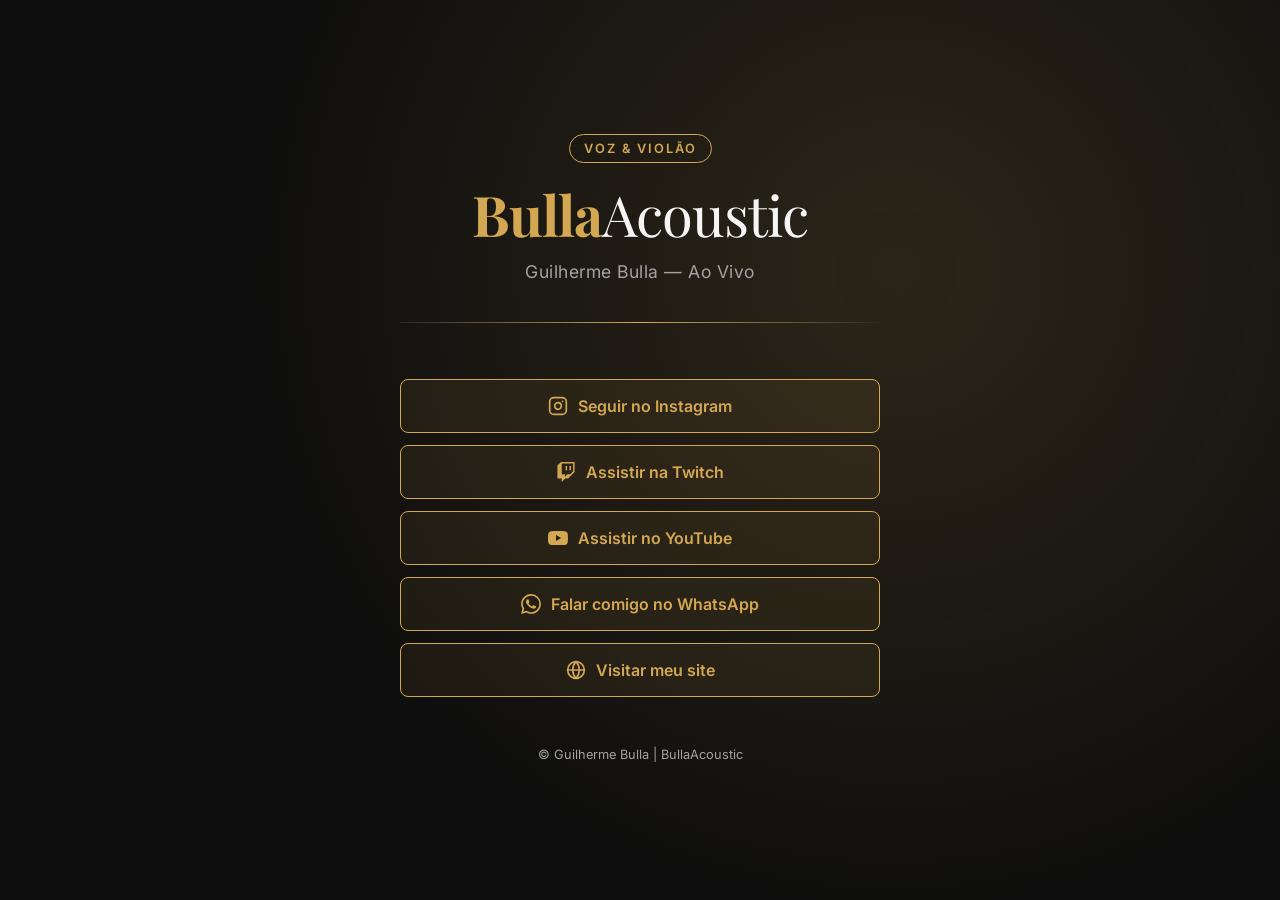
==== conecte-se.html @ bfd99387 "Update conecte-se.html" ====
<!DOCTYPE html>
<html lang="pt-BR">
<head>
    <meta charset="UTF-8">
    <meta name="viewport" content="width=device-width, initial-scale=1.0">
    <meta name="theme-color" content="#0f0f0f">
    <title>Conecte-se | Guilherme Bulla — Ao Vivo</title>
    <meta name="description" content="Conecte-se com Guilherme Bulla — Instagram, Twitch, YouTube, WhatsApp e site oficial.">
    <link rel="icon" href="data:image/svg+xml,<svg xmlns='http://www.w3.org/2000/svg' viewBox='0 0 100 100'><rect width='100' height='100' rx='20' fill='%230f0f0f'/><text x='50' y='75' font-family='Playfair Display,serif' font-size='72' font-weight='700' fill='%23d4a853' text-anchor='middle'>B</text></svg>">
    <meta property="og:title" content="BullaAcoustic — Conecte-se com Guilherme Bulla">
    <meta property="og:description" content="Instagram, Twitch, YouTube, WhatsApp e site oficial. Ao Vivo.">
    <meta property="og:type" content="website">
    <meta property="og:url" content="https://guilhermebulla.github.io/conecte-se.html">
    <link rel="preconnect" href="https://fonts.googleapis.com">
    <link rel="preconnect" href="https://fonts.gstatic.com" crossorigin>
    <link href="https://fonts.googleapis.com/css2?family=Inter:wght@300;400;500;600&family=Playfair+Display:wght@400;500;600;700&display=swap" rel="stylesheet">
    <style>
        :root {
            --bg: #0f0f0f;
            --bg-elevated: #171717;
            --text: #f5f5f5;
            --text-muted: #a3a3a3;
            --gold: #d4a853;
            --gold-hover: #b88d3e;
            --gold-soft: rgba(212, 168, 83, 0.12);
            --border: #2a2a2a;
        }
        * {
            margin: 0;
            padding: 0;
            box-sizing: border-box;
        }
        html {
            scroll-behavior: smooth;
        }
        body {
            font-family: 'Inter', sans-serif;
            background-color: var(--bg);
            color: var(--text);
            min-height: 100vh;
            display: flex;
            align-items: center;
            justify-content: center;
            padding: 24px;
            -webkit-font-smoothing: antialiased;
            position: relative;
            overflow-x: hidden;
        }
        body::before {
            content: '';
            position: fixed;
            top: 0;
            left: 0;
            width: 100%;
            height: 100%;
            background: radial-gradient(circle at 70% 30%, rgba(212, 168, 83, 0.15), transparent 60%);
            pointer-events: none;
            z-index: -1;
        }
        .container {
            width: 100%;
            max-width: 480px;
            text-align: center;
            animation: fadeInUp 0.6s ease-out;
        }
        @keyframes fadeInUp {
            from {
                opacity: 0;
                transform: translateY(20px);
            }
            to {
                opacity: 1;
                transform: translateY(0);
            }
        }
        header {
            margin-bottom: 56px;
            padding-bottom: 40px;
            border-bottom: 1px solid var(--border);
            position: relative;
        }
        header::after {
            content: '';
            position: absolute;
            bottom: -1px;
            left: 0;
            right: 0;
            height: 1px;
            background: linear-gradient(to right, transparent 0%, var(--gold) 50%, transparent 100%);
        }
        .hero-tag {
            display: inline-block;
            color: var(--gold);
            font-size: 0.8rem;
            font-weight: 600;
            letter-spacing: 2px;
            text-transform: uppercase;
            margin-bottom: 20px;
            border: 1px solid var(--gold);
            padding: 6px 14px;
            border-radius: 100px;
        }
        .logo {
            font-family: 'Playfair Display', serif;
            font-size: clamp(2.5rem, 8vw, 3.5rem);
            font-weight: 700;
            letter-spacing: -1px;
            margin-bottom: 16px;
            color: var(--gold);
            line-height: 1.1;
        }
        .logo span {
            color: var(--text);
            font-weight: 400;
        }
        .tagline {
            font-family: 'Inter', sans-serif;
            font-size: 1.1rem;
            color: var(--text-muted);
            font-weight: 400;
            letter-spacing: 0.5px;
        }
        .buttons {
            display: flex;
            flex-direction: column;
            gap: 12px;
            margin-bottom: 48px;
        }
        .btn {
            display: flex;
            align-items: center;
            justify-content: center;
            gap: 10px;
            padding: 16px 24px;
            border-radius: 8px;
            text-decoration: none;
            font-size: 1rem;
            font-weight: 600;
            transition: all 0.3s cubic-bezier(0.34, 1.56, 0.64, 1);
            border: 1.5px solid var(--gold);
            background: rgba(212, 168, 83, 0.08);
            color: var(--gold);
            cursor: pointer;
            position: relative;
            overflow: hidden;
        }
        .btn svg {
            width: 20px;
            height: 20px;
            flex-shrink: 0;
        }
        .btn::before {
            content: '';
            position: absolute;
            top: 50%;
            left: 50%;
            width: 0;
            height: 0;
            border-radius: 50%;
            background: rgba(212, 168, 83, 0.3);
            transform: translate(-50%, -50%);
            pointer-events: none;
        }
        .btn:active::before {
            animation: ripple 0.6s ease-out;
        }
        @keyframes ripple {
            to {
                width: 300px;
                height: 300px;
                opacity: 0;
            }
        }
        .btn:hover {
            background: rgba(212, 168, 83, 0.15);
            transform: translateY(-3px);
            box-shadow: 0 4px 12px rgba(0, 0, 0, 0.3);
            border-color: var(--gold-hover);
        }
        .btn:active {
            transform: translateY(-2px);
        }
        .btn:focus-visible {
            outline: 2px solid var(--gold);
            outline-offset: 3px;
        }
        footer {
            font-size: 0.8rem;
            color: var(--text-muted);
            opacity: 0.7;
            line-height: 1.6;
            animation: fadeInUp 0.8s ease-out 0.2s both;
        }

        /* === MOBILE 480px === */
        @media (max-width: 480px) {
            body {
                padding: 5vh 16px 16px;
                align-items: flex-start;
            }
            .container {
                max-width: 100%;
            }
            .logo {
                font-size: clamp(2.5rem, 8vw, 3.25rem);
            }
            .tagline {
                font-size: 0.95rem;
            }
            .btn {
                padding: 14px 20px;
                font-size: 0.95rem;
            }
            header {
                margin-bottom: 32px;
                padding-bottom: 24px;
            }
            .buttons {
                margin-bottom: 28px;
            }
        }

        /* === MOBILE 320px === */
        @media (max-width: 320px) {
            body {
                padding: 4vh 12px 12px;
            }
            .logo {
                font-size: 2.25rem;
            }
            .hero-tag {
                font-size: 0.7rem;
                padding: 5px 12px;
            }
            .tagline {
                font-size: 0.85rem;
            }
            .btn {
                padding: 12px 16px;
                font-size: 0.9rem;
            }
            header {
                margin-bottom: 24px;
                padding-bottom: 20px;
            }
            .buttons {
                margin-bottom: 20px;
            }
        }
    </style>
</head>
<body>
    <main class="container">
        <header>
            <div class="hero-tag">Voz &amp; Violão</div>
            <h1 class="logo">Bulla<span>Acoustic</span></h1>
            <p class="tagline">Guilherme Bulla — Ao Vivo</p>
        </header>
        <nav class="buttons" aria-label="Redes sociais e contato">
            <a href="https://instagram.com/guilhermebulla" class="btn" target="_blank" rel="noopener noreferrer">
                <svg aria-hidden="true" viewBox="0 0 24 24" fill="none" stroke="currentColor" stroke-width="2" stroke-linecap="round" stroke-linejoin="round"><rect x="2" y="2" width="20" height="20" rx="5" ry="5"/><path d="M16 11.37A4 4 0 1 1 12.63 8 4 4 0 0 1 16 11.37z"/><line x1="17.5" y1="6.5" x2="17.51" y2="6.5"/></svg>
                Seguir no Instagram
            </a>
            <a href="https://twitch.tv/bullaacoustic" class="btn" target="_blank" rel="noopener noreferrer">
                <svg aria-hidden="true" viewBox="0 0 24 24" fill="currentColor"><path d="M11.571 4.714h1.715v5.143H11.57zm4.715 0H18v5.143h-1.714zM6 0L1.714 4.286v15.428h5.143V24l4.286-4.286h3.428L22.286 12V0zm14.571 11.143l-3.428 3.428h-3.429l-3 3v-3H6.857V1.714h13.714z"/></svg>
                Assistir na Twitch
            </a>
            <a href="https://youtube.com/user/MrGuilhermeBulla" class="btn" target="_blank" rel="noopener noreferrer">
                <svg aria-hidden="true" viewBox="0 0 24 24" fill="currentColor"><path d="M23.498 6.186a3.016 3.016 0 0 0-2.122-2.136C19.505 3.545 12 3.545 12 3.545s-7.505 0-9.377.505A3.017 3.017 0 0 0 .502 6.186C0 8.07 0 12 0 12s0 3.93.502 5.814a3.016 3.016 0 0 0 2.122 2.136c1.871.505 9.376.505 9.376.505s7.505 0 9.377-.505a3.015 3.015 0 0 0 2.122-2.136C24 15.93 24 12 24 12s0-3.93-.502-5.814zM9.545 15.568V8.432L15.818 12l-6.273 3.568z"/></svg>
                Assistir no YouTube
            </a>
            <a href="https://wa.me/5551984440402" class="btn" target="_blank" rel="noopener noreferrer">
                <svg aria-hidden="true" viewBox="0 0 24 24" fill="currentColor"><path d="M17.472 14.382c-.297-.149-1.758-.867-2.03-.967-.273-.099-.471-.148-.67.15-.197.297-.767.966-.94 1.164-.173.199-.347.223-.644.075-.297-.15-1.255-.463-2.39-1.475-.883-.788-1.48-1.761-1.653-2.059-.173-.297-.018-.458.13-.606.134-.133.298-.347.446-.52.149-.174.198-.298.298-.497.099-.198.05-.371-.025-.52-.075-.149-.669-1.612-.916-2.207-.242-.579-.487-.5-.669-.51-.173-.008-.371-.01-.57-.01-.198 0-.52.074-.792.372-.272.297-1.04 1.016-1.04 2.479 0 1.462 1.065 2.875 1.213 3.074.149.198 2.096 3.2 5.077 4.487.709.306 1.262.489 1.694.625.712.227 1.36.195 1.871.118.571-.085 1.758-.719 2.006-1.413.248-.694.248-1.289.173-1.413-.074-.124-.272-.198-.57-.347m-5.421 7.403h-.004a9.87 9.87 0 0 1-5.031-1.378l-.361-.214-3.741.982.998-3.648-.235-.374a9.86 9.86 0 0 1-1.51-5.26c.001-5.45 4.436-9.884 9.888-9.884 2.64 0 5.122 1.03 6.988 2.898a9.825 9.825 0 0 1 2.893 6.994c-.003 5.45-4.437 9.884-9.885 9.884m8.413-18.297A11.815 11.815 0 0 0 12.05 0C5.495 0 .16 5.335.157 11.892c0 2.096.547 4.142 1.588 5.945L.057 24l6.305-1.654a11.882 11.882 0 0 0 5.683 1.448h.005c6.554 0 11.89-5.335 11.893-11.893a11.821 11.821 0 0 0-3.48-8.413Z"/></svg>
                Falar comigo no WhatsApp
            </a>
            <a href="https://guilhermebulla.github.io" class="btn" target="_blank" rel="noopener noreferrer">
                <svg aria-hidden="true" viewBox="0 0 24 24" fill="none" stroke="currentColor" stroke-width="2" stroke-linecap="round" stroke-linejoin="round"><circle cx="12" cy="12" r="10"/><line x1="2" y1="12" x2="22" y2="12"/><path d="M12 2a15.3 15.3 0 0 1 4 10 15.3 15.3 0 0 1-4 10 15.3 15.3 0 0 1-4-10 15.3 15.3 0 0 1 4-10z"/></svg>
                Visitar meu site
            </a>
        </nav>
        <footer>
            <p>© Guilherme Bulla | BullaAcoustic</p>
        </footer>
    </main>
</body>
</html>
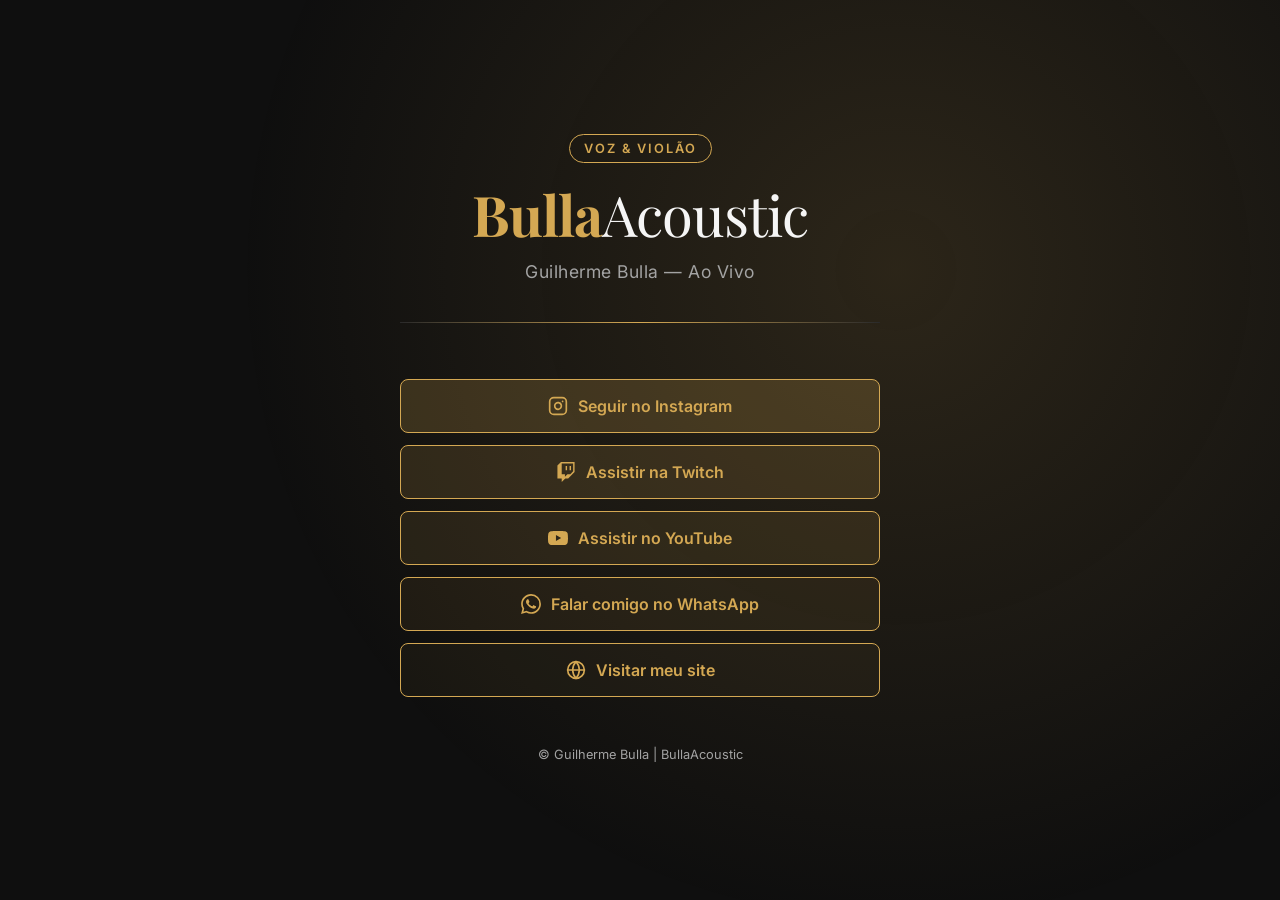
==== commit 176bdde9: "Update conecte-se.html" ====
--- a/conecte-se.html
+++ b/conecte-se.html
@@ -4,6 +4,7 @@
     <meta charset="UTF-8">
     <meta name="viewport" content="width=device-width, initial-scale=1.0">
     <meta name="theme-color" content="#0f0f0f">
+    <meta name="robots" content="noindex, follow">
     <title>Conecte-se | Guilherme Bulla — Ao Vivo</title>
     <meta name="description" content="Conecte-se com Guilherme Bulla — Instagram, Twitch, YouTube, WhatsApp e site oficial.">
     <link rel="icon" href="data:image/svg+xml,<svg xmlns='http://www.w3.org/2000/svg' viewBox='0 0 100 100'><rect width='100' height='100' rx='20' fill='%230f0f0f'/><text x='50' y='75' font-family='Playfair Display,serif' font-size='72' font-weight='700' fill='%23d4a853' text-anchor='middle'>B</text></svg>">
@@ -11,6 +12,10 @@
     <meta property="og:description" content="Instagram, Twitch, YouTube, WhatsApp e site oficial. Ao Vivo.">
     <meta property="og:type" content="website">
     <meta property="og:url" content="https://guilhermebulla.github.io/conecte-se.html">
+    <meta property="og:image" content="https://guilhermebulla.github.io/og-image.png">
+    <meta property="og:image:width" content="1200">
+    <meta property="og:image:height" content="630">
+    <meta property="og:image:alt" content="BullaAcoustic — Guilherme Bulla">
     <link rel="preconnect" href="https://fonts.googleapis.com">
     <link rel="preconnect" href="https://fonts.gstatic.com" crossorigin>
     <link href="https://fonts.googleapis.com/css2?family=Inter:wght@300;400;500;600&family=Playfair+Display:wght@400;500;600;700&display=swap" rel="stylesheet">
@@ -184,6 +189,11 @@
             outline: 2px solid var(--gold);
             outline-offset: 3px;
         }
+        .buttons .btn:nth-child(1) { background: rgba(212, 168, 83, 0.20); }
+        .buttons .btn:nth-child(2) { background: rgba(212, 168, 83, 0.15); }
+        .buttons .btn:nth-child(3) { background: rgba(212, 168, 83, 0.11); }
+        .buttons .btn:nth-child(4) { background: rgba(212, 168, 83, 0.08); }
+        .buttons .btn:nth-child(5) { background: rgba(212, 168, 83, 0.05); }
         footer {
             font-size: 0.8rem;
             color: var(--text-muted);
@@ -191,7 +201,6 @@
             line-height: 1.6;
             animation: fadeInUp 0.8s ease-out 0.2s both;
         }
-
         /* === MOBILE 480px === */
         @media (max-width: 480px) {
             body {
@@ -219,7 +228,6 @@
                 margin-bottom: 28px;
             }
         }
-
         /* === MOBILE 320px === */
         @media (max-width: 320px) {
             body {
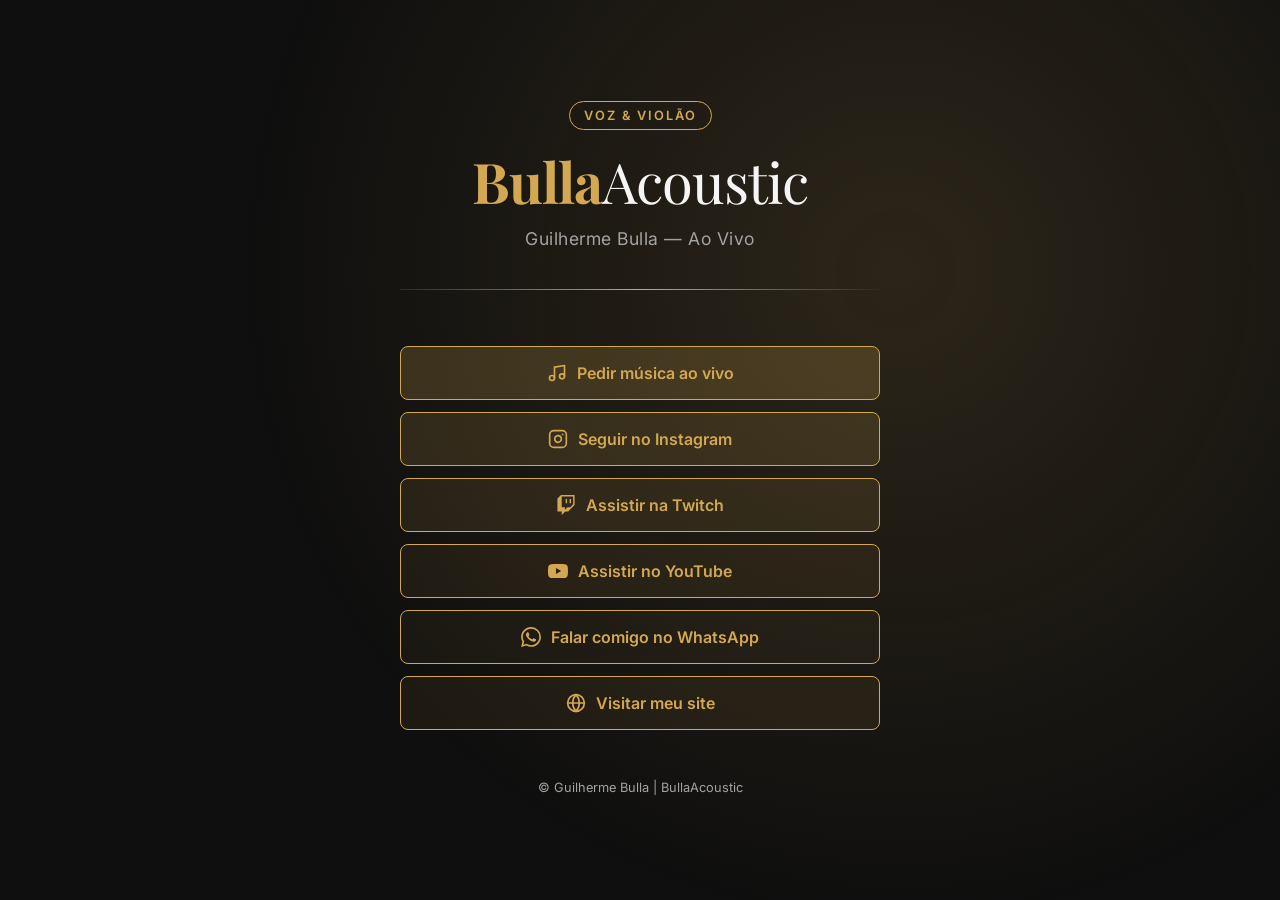
==== commit 5b16239b: "Add button to request live music" ====
--- a/conecte-se.html
+++ b/conecte-se.html
@@ -19,243 +19,7 @@
     <link rel="preconnect" href="https://fonts.googleapis.com">
     <link rel="preconnect" href="https://fonts.gstatic.com" crossorigin>
     <link href="https://fonts.googleapis.com/css2?family=Inter:wght@300;400;500;600&family=Playfair+Display:wght@400;500;600;700&display=swap" rel="stylesheet">
-    <style>
-        :root {
-            --bg: #0f0f0f;
-            --bg-elevated: #171717;
-            --text: #f5f5f5;
-            --text-muted: #a3a3a3;
-            --gold: #d4a853;
-            --gold-hover: #b88d3e;
-            --gold-soft: rgba(212, 168, 83, 0.12);
-            --border: #2a2a2a;
-        }
-        * {
-            margin: 0;
-            padding: 0;
-            box-sizing: border-box;
-        }
-        html {
-            scroll-behavior: smooth;
-        }
-        body {
-            font-family: 'Inter', sans-serif;
-            background-color: var(--bg);
-            color: var(--text);
-            min-height: 100vh;
-            display: flex;
-            align-items: center;
-            justify-content: center;
-            padding: 24px;
-            -webkit-font-smoothing: antialiased;
-            position: relative;
-            overflow-x: hidden;
-        }
-        body::before {
-            content: '';
-            position: fixed;
-            top: 0;
-            left: 0;
-            width: 100%;
-            height: 100%;
-            background: radial-gradient(circle at 70% 30%, rgba(212, 168, 83, 0.15), transparent 60%);
-            pointer-events: none;
-            z-index: -1;
-        }
-        .container {
-            width: 100%;
-            max-width: 480px;
-            text-align: center;
-            animation: fadeInUp 0.6s ease-out;
-        }
-        @keyframes fadeInUp {
-            from {
-                opacity: 0;
-                transform: translateY(20px);
-            }
-            to {
-                opacity: 1;
-                transform: translateY(0);
-            }
-        }
-        header {
-            margin-bottom: 56px;
-            padding-bottom: 40px;
-            border-bottom: 1px solid var(--border);
-            position: relative;
-        }
-        header::after {
-            content: '';
-            position: absolute;
-            bottom: -1px;
-            left: 0;
-            right: 0;
-            height: 1px;
-            background: linear-gradient(to right, transparent 0%, var(--gold) 50%, transparent 100%);
-        }
-        .hero-tag {
-            display: inline-block;
-            color: var(--gold);
-            font-size: 0.8rem;
-            font-weight: 600;
-            letter-spacing: 2px;
-            text-transform: uppercase;
-            margin-bottom: 20px;
-            border: 1px solid var(--gold);
-            padding: 6px 14px;
-            border-radius: 100px;
-        }
-        .logo {
-            font-family: 'Playfair Display', serif;
-            font-size: clamp(2.5rem, 8vw, 3.5rem);
-            font-weight: 700;
-            letter-spacing: -1px;
-            margin-bottom: 16px;
-            color: var(--gold);
-            line-height: 1.1;
-        }
-        .logo span {
-            color: var(--text);
-            font-weight: 400;
-        }
-        .tagline {
-            font-family: 'Inter', sans-serif;
-            font-size: 1.1rem;
-            color: var(--text-muted);
-            font-weight: 400;
-            letter-spacing: 0.5px;
-        }
-        .buttons {
-            display: flex;
-            flex-direction: column;
-            gap: 12px;
-            margin-bottom: 48px;
-        }
-        .btn {
-            display: flex;
-            align-items: center;
-            justify-content: center;
-            gap: 10px;
-            padding: 16px 24px;
-            border-radius: 8px;
-            text-decoration: none;
-            font-size: 1rem;
-            font-weight: 600;
-            transition: all 0.3s cubic-bezier(0.34, 1.56, 0.64, 1);
-            border: 1.5px solid var(--gold);
-            background: rgba(212, 168, 83, 0.08);
-            color: var(--gold);
-            cursor: pointer;
-            position: relative;
-            overflow: hidden;
-        }
-        .btn svg {
-            width: 20px;
-            height: 20px;
-            flex-shrink: 0;
-        }
-        .btn::before {
-            content: '';
-            position: absolute;
-            top: 50%;
-            left: 50%;
-            width: 0;
-            height: 0;
-            border-radius: 50%;
-            background: rgba(212, 168, 83, 0.3);
-            transform: translate(-50%, -50%);
-            pointer-events: none;
-        }
-        .btn:active::before {
-            animation: ripple 0.6s ease-out;
-        }
-        @keyframes ripple {
-            to {
-                width: 300px;
-                height: 300px;
-                opacity: 0;
-            }
-        }
-        .btn:hover {
-            background: rgba(212, 168, 83, 0.15);
-            transform: translateY(-3px);
-            box-shadow: 0 4px 12px rgba(0, 0, 0, 0.3);
-            border-color: var(--gold-hover);
-        }
-        .btn:active {
-            transform: translateY(-2px);
-        }
-        .btn:focus-visible {
-            outline: 2px solid var(--gold);
-            outline-offset: 3px;
-        }
-        .buttons .btn:nth-child(1) { background: rgba(212, 168, 83, 0.20); }
-        .buttons .btn:nth-child(2) { background: rgba(212, 168, 83, 0.15); }
-        .buttons .btn:nth-child(3) { background: rgba(212, 168, 83, 0.11); }
-        .buttons .btn:nth-child(4) { background: rgba(212, 168, 83, 0.08); }
-        .buttons .btn:nth-child(5) { background: rgba(212, 168, 83, 0.05); }
-        footer {
-            font-size: 0.8rem;
-            color: var(--text-muted);
-            opacity: 0.7;
-            line-height: 1.6;
-            animation: fadeInUp 0.8s ease-out 0.2s both;
-        }
-        /* === MOBILE 480px === */
-        @media (max-width: 480px) {
-            body {
-                padding: 5vh 16px 16px;
-                align-items: flex-start;
-            }
-            .container {
-                max-width: 100%;
-            }
-            .logo {
-                font-size: clamp(2.5rem, 8vw, 3.25rem);
-            }
-            .tagline {
-                font-size: 0.95rem;
-            }
-            .btn {
-                padding: 14px 20px;
-                font-size: 0.95rem;
-            }
-            header {
-                margin-bottom: 32px;
-                padding-bottom: 24px;
-            }
-            .buttons {
-                margin-bottom: 28px;
-            }
-        }
-        /* === MOBILE 320px === */
-        @media (max-width: 320px) {
-            body {
-                padding: 4vh 12px 12px;
-            }
-            .logo {
-                font-size: 2.25rem;
-            }
-            .hero-tag {
-                font-size: 0.7rem;
-                padding: 5px 12px;
-            }
-            .tagline {
-                font-size: 0.85rem;
-            }
-            .btn {
-                padding: 12px 16px;
-                font-size: 0.9rem;
-            }
-            header {
-                margin-bottom: 24px;
-                padding-bottom: 20px;
-            }
-            .buttons {
-                margin-bottom: 20px;
-            }
-        }
-    </style>
+    <link rel="stylesheet" href="conecte-se.css">
 </head>
 <body>
     <main class="container">
@@ -265,6 +29,10 @@
             <p class="tagline">Guilherme Bulla — Ao Vivo</p>
         </header>
         <nav class="buttons" aria-label="Redes sociais e contato">
+            <a href="pedidos.html" class="btn">
+                <svg aria-hidden="true" viewBox="0 0 24 24" fill="none" stroke="currentColor" stroke-width="2" stroke-linecap="round" stroke-linejoin="round"><path d="M9 18V5l12-2v13"/><circle cx="6" cy="18" r="3"/><circle cx="18" cy="16" r="3"/></svg>
+                Pedir música ao vivo
+            </a>
             <a href="https://instagram.com/guilhermebulla" class="btn" target="_blank" rel="noopener noreferrer">
                 <svg aria-hidden="true" viewBox="0 0 24 24" fill="none" stroke="currentColor" stroke-width="2" stroke-linecap="round" stroke-linejoin="round"><rect x="2" y="2" width="20" height="20" rx="5" ry="5"/><path d="M16 11.37A4 4 0 1 1 12.63 8 4 4 0 0 1 16 11.37z"/><line x1="17.5" y1="6.5" x2="17.51" y2="6.5"/></svg>
                 Seguir no Instagram
--- a/conecte-se.css
+++ b/conecte-se.css
@@ -0,0 +1,239 @@
+/* conecte-se.css — página Conecte-se (QR impresso)
+   Extraído do HTML em 25/11/2026 (SHA a0308498). Tokens locais:
+   unificação com base.css é fase futura, após teste visual. */
+:root {
+    --bg: #0f0f0f;
+    --bg-elevated: #171717;
+    --text: #f5f5f5;
+    --text-muted: #a3a3a3;
+    --gold: #d4a853;
+    --gold-hover: #b88d3e;
+    --gold-soft: rgba(212, 168, 83, 0.12);
+    --border: #2a2a2a;
+}
+* {
+    margin: 0;
+    padding: 0;
+    box-sizing: border-box;
+}
+html {
+    scroll-behavior: smooth;
+}
+body {
+    font-family: 'Inter', sans-serif;
+    background-color: var(--bg);
+    color: var(--text);
+    min-height: 100vh;
+    display: flex;
+    align-items: center;
+    justify-content: center;
+    padding: 24px;
+    -webkit-font-smoothing: antialiased;
+    position: relative;
+    overflow-x: hidden;
+}
+body::before {
+    content: '';
+    position: fixed;
+    top: 0;
+    left: 0;
+    width: 100%;
+    height: 100%;
+    background: radial-gradient(circle at 70% 30%, rgba(212, 168, 83, 0.15), transparent 60%);
+    pointer-events: none;
+    z-index: -1;
+}
+.container {
+    width: 100%;
+    max-width: 480px;
+    text-align: center;
+    animation: fadeInUp 0.6s ease-out;
+}
+@keyframes fadeInUp {
+    from {
+        opacity: 0;
+        transform: translateY(20px);
+    }
+    to {
+        opacity: 1;
+        transform: translateY(0);
+    }
+}
+header {
+    margin-bottom: 56px;
+    padding-bottom: 40px;
+    border-bottom: 1px solid var(--border);
+    position: relative;
+}
+header::after {
+    content: '';
+    position: absolute;
+    bottom: -1px;
+    left: 0;
+    right: 0;
+    height: 1px;
+    background: linear-gradient(to right, transparent 0%, var(--gold) 50%, transparent 100%);
+}
+.hero-tag {
+    display: inline-block;
+    color: var(--gold);
+    font-size: 0.8rem;
+    font-weight: 600;
+    letter-spacing: 2px;
+    text-transform: uppercase;
+    margin-bottom: 20px;
+    border: 1px solid var(--gold);
+    padding: 6px 14px;
+    border-radius: 100px;
+}
+.logo {
+    font-family: 'Playfair Display', serif;
+    font-size: clamp(2.5rem, 8vw, 3.5rem);
+    font-weight: 700;
+    letter-spacing: -1px;
+    margin-bottom: 16px;
+    color: var(--gold);
+    line-height: 1.1;
+}
+.logo span {
+    color: var(--text);
+    font-weight: 400;
+}
+.tagline {
+    font-family: 'Inter', sans-serif;
+    font-size: 1.1rem;
+    color: var(--text-muted);
+    font-weight: 400;
+    letter-spacing: 0.5px;
+}
+.buttons {
+    display: flex;
+    flex-direction: column;
+    gap: 12px;
+    margin-bottom: 48px;
+}
+.btn {
+    display: flex;
+    align-items: center;
+    justify-content: center;
+    gap: 10px;
+    padding: 16px 24px;
+    border-radius: 8px;
+    text-decoration: none;
+    font-size: 1rem;
+    font-weight: 600;
+    transition: all 0.3s cubic-bezier(0.34, 1.56, 0.64, 1);
+    border: 1.5px solid var(--gold);
+    background: rgba(212, 168, 83, 0.08);
+    color: var(--gold);
+    cursor: pointer;
+    position: relative;
+    overflow: hidden;
+}
+.btn svg {
+    width: 20px;
+    height: 20px;
+    flex-shrink: 0;
+}
+.btn::before {
+    content: '';
+    position: absolute;
+    top: 50%;
+    left: 50%;
+    width: 0;
+    height: 0;
+    border-radius: 50%;
+    background: rgba(212, 168, 83, 0.3);
+    transform: translate(-50%, -50%);
+    pointer-events: none;
+}
+.btn:active::before {
+    animation: ripple 0.6s ease-out;
+}
+@keyframes ripple {
+    to {
+        width: 300px;
+        height: 300px;
+        opacity: 0;
+    }
+}
+.btn:hover {
+    background: rgba(212, 168, 83, 0.15);
+    transform: translateY(-3px);
+    box-shadow: 0 4px 12px rgba(0, 0, 0, 0.3);
+    border-color: var(--gold-hover);
+}
+.btn:active {
+    transform: translateY(-2px);
+}
+.btn:focus-visible {
+    outline: 2px solid var(--gold);
+    outline-offset: 3px;
+}
+/* Ênfase por posição: 1º botão é o destaque */
+.buttons .btn:nth-child(1) { background: rgba(212, 168, 83, 0.20); }
+.buttons .btn:nth-child(2) { background: rgba(212, 168, 83, 0.15); }
+.buttons .btn:nth-child(3) { background: rgba(212, 168, 83, 0.11); }
+.buttons .btn:nth-child(4) { background: rgba(212, 168, 83, 0.08); }
+.buttons .btn:nth-child(5) { background: rgba(212, 168, 83, 0.05); }
+footer {
+    font-size: 0.8rem;
+    color: var(--text-muted);
+    opacity: 0.7;
+    line-height: 1.6;
+    animation: fadeInUp 0.8s ease-out 0.2s both;
+}
+/* === MOBILE 480px === */
+@media (max-width: 480px) {
+    body {
+        padding: 5vh 16px 16px;
+        align-items: flex-start;
+    }
+    .container {
+        max-width: 100%;
+    }
+    .logo {
+        font-size: clamp(2.5rem, 8vw, 3.25rem);
+    }
+    .tagline {
+        font-size: 0.95rem;
+    }
+    .btn {
+        padding: 14px 20px;
+        font-size: 0.95rem;
+    }
+    header {
+        margin-bottom: 32px;
+        padding-bottom: 24px;
+    }
+    .buttons {
+        margin-bottom: 28px;
+    }
+}
+/* === MOBILE 320px === */
+@media (max-width: 320px) {
+    body {
+        padding: 4vh 12px 12px;
+    }
+    .logo {
+        font-size: 2.25rem;
+    }
+    .hero-tag {
+        font-size: 0.7rem;
+        padding: 5px 12px;
+    }
+    .tagline {
+        font-size: 0.85rem;
+    }
+    .btn {
+        padding: 12px 16px;
+        font-size: 0.9rem;
+    }
+    header {
+        margin-bottom: 24px;
+        padding-bottom: 20px;
+    }
+    .buttons {
+        margin-bottom: 20px;
+    }
+}
